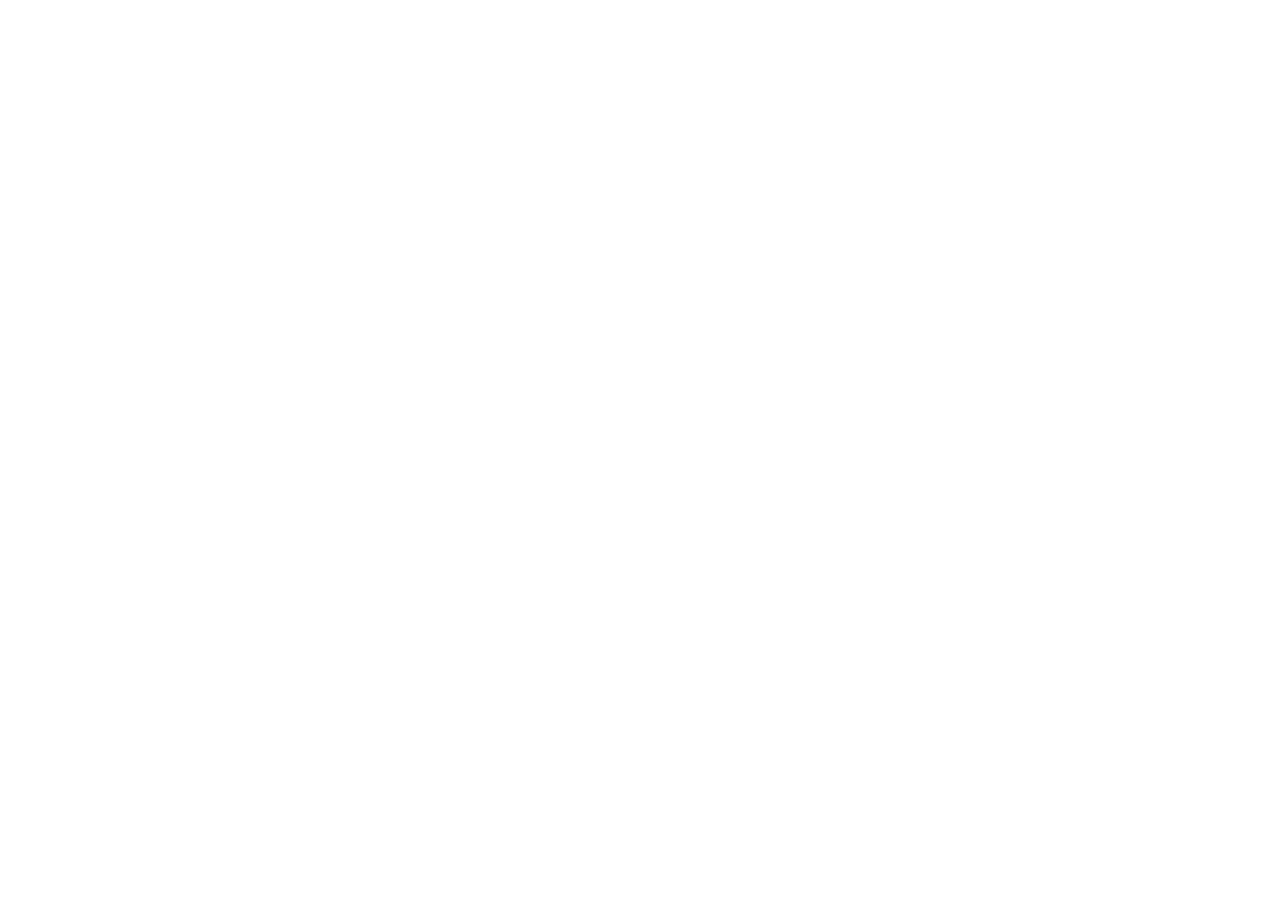
==== login.html @ 38465adb "project" ====
<!DOCTYPE html>
<html lang="en">
<head>
    <meta charset="UTF-8">
    <meta http-equiv="X-UA-Compatible" content="IE=edge">
    <meta name="viewport" content="width=device-width, initial-scale=1.0">
    <title>Document</title>
</head>
<body>
    
</body>
</html>
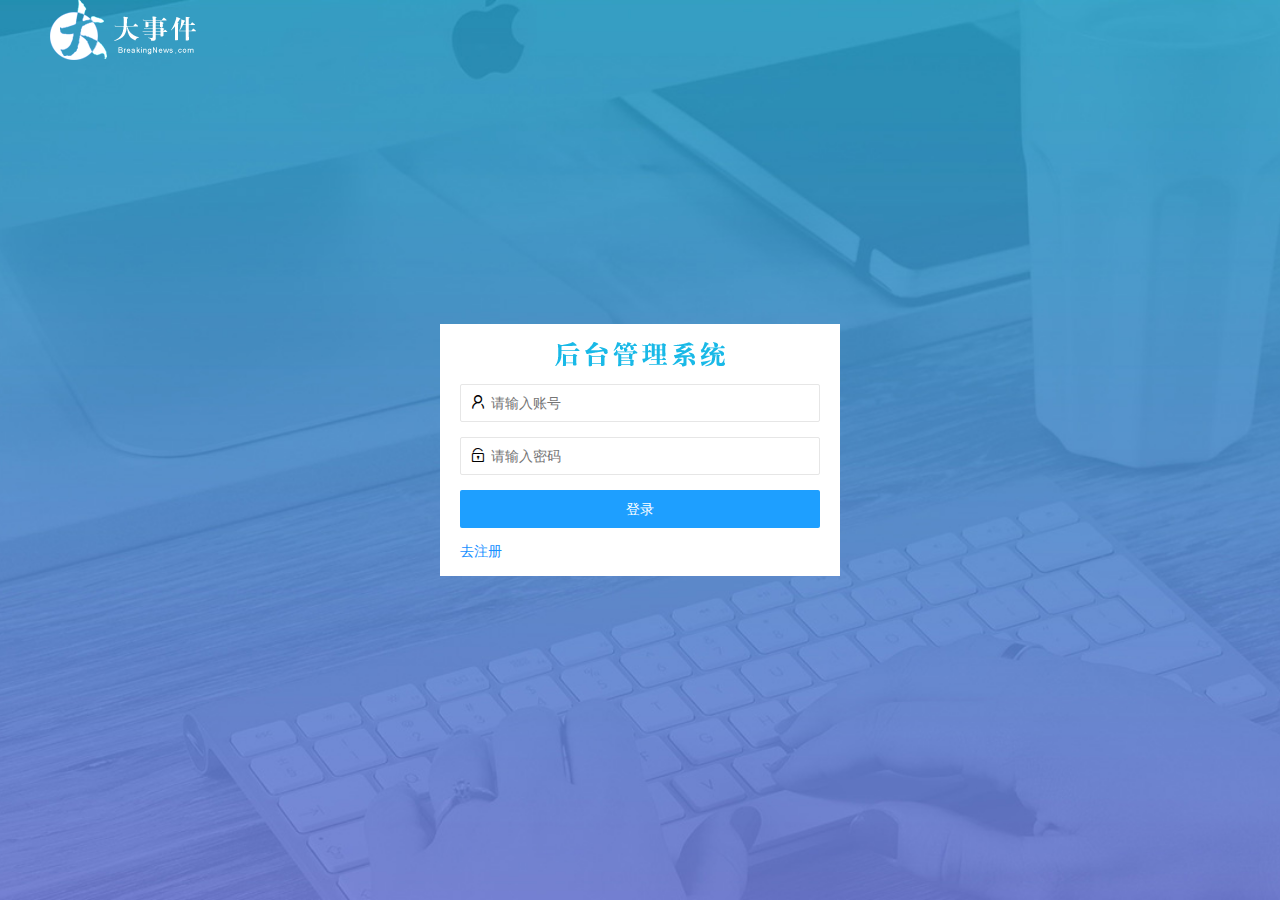
==== commit 5b9bacc3: "完成了登录和注册页面的开发" ====
--- a/login.html
+++ b/login.html
@@ -1,12 +1,78 @@
 <!DOCTYPE html>
 <html lang="en">
+
 <head>
     <meta charset="UTF-8">
     <meta http-equiv="X-UA-Compatible" content="IE=edge">
     <meta name="viewport" content="width=device-width, initial-scale=1.0">
     <title>Document</title>
+    <link rel="stylesheet" href="./assets/lib/layui/css/layui.css">
+    <link rel="stylesheet" href="./assets/css/login.css">
 </head>
+
 <body>
-    
+    <!-- logo部分 -->
+    <div class="logo">
+        <img src="./assets/images/logo.png" alt="" />
+    </div>
+    <!-- 登陆注册部分 -->
+    <div class="loginAndRegBox">
+        <!-- 标题部分 -->
+        <div class="title"></div>
+        <!-- 登录部分 -->
+        <div class="login">
+            <form class="layui-form" id="form_login">  
+                <div class="layui-form-item">
+                    <i class="layui-icon layui-icon-username"></i> 
+                    <input type="text" name="username" required lay-verify="required" placeholder="请输入账号"
+                        autocomplete="off" class="layui-input">
+                </div>
+                <div class="layui-form-item">
+                    <i class="layui-icon layui-icon-password"></i> 
+                    <input type="password" name="password" required lay-verify="required|pwd" placeholder="请输入密码"
+                        autocomplete="off" class="layui-input">
+                </div>
+                <div class="layui-form-item">
+                    <button class="layui-btn layui-btn-fluid layui-btn-normal" lay-submit
+                        lay-filter="formDemo">登录</button>
+                </div>
+            </form>
+            <div class="layui-form-item">
+                <a href="javascript:;" id="link_reg">去注册</a>
+            </div>
+        </div>
+        <!-- 注册部分-->
+        <div class="reg">
+            <form class="layui-form" id="form_reg">
+                <div class="layui-form-item">
+                    <i class="layui-icon layui-icon-username"></i>
+                    <input type="text" name="username" required lay-verify="required" placeholder="请输入账号"
+                        autocomplete="off" class="layui-input">
+                </div>
+                <div class="layui-form-item">
+                    <i class="layui-icon layui-icon-password"></i> 
+                    <input type="password" name="password" required lay-verify="required|pwd" placeholder="请输入密码"
+                        autocomplete="off" class="layui-input">
+                </div>
+                <div class="layui-form-item">
+                    <i class="layui-icon layui-icon-password"></i> 
+                    <input type="password" name="repassword" required lay-verify="required|pwd|repwd" placeholder="请确认密码"
+                        autocomplete="off" class="layui-input">
+                </div>
+                <div class="layui-form-item">
+                    <button class="layui-btn layui-btn-fluid layui-btn-normal" lay-submit
+                        lay-filter="formDemo">注册</button>
+                </div>
+            </form>
+            <div class="layui-form-item">
+                <a href="javascript:;" id="link_login">去登录</a>
+            </div>
+        </div>
+    </div>
+    <script src="./assets/lib/layui/layui.all.js"></script>
+    <script src="./assets/lib/jquery.js"></script>
+    <script src="./assets/js/baseAPI.js"></script>
+    <script src="./assets/js/login.js"></script>
 </body>
+
 </html>--- a/assets/lib/layui/css/layui.css
+++ b/assets/lib/layui/css/layui.css
@@ -0,0 +1,2 @@
+/** layui-v2.5.5 MIT License By https://www.layui.com */
+ .layui-inline,img{display:inline-block;vertical-align:middle}h1,h2,h3,h4,h5,h6{font-weight:400}.layui-edge,.layui-header,.layui-inline,.layui-main{position:relative}.layui-body,.layui-edge,.layui-elip{overflow:hidden}.layui-btn,.layui-edge,.layui-inline,img{vertical-align:middle}.layui-btn,.layui-disabled,.layui-icon,.layui-unselect{-moz-user-select:none;-webkit-user-select:none;-ms-user-select:none}.layui-elip,.layui-form-checkbox span,.layui-form-pane .layui-form-label{text-overflow:ellipsis;white-space:nowrap}.layui-breadcrumb,.layui-tree-btnGroup{visibility:hidden}blockquote,body,button,dd,div,dl,dt,form,h1,h2,h3,h4,h5,h6,input,li,ol,p,pre,td,textarea,th,ul{margin:0;padding:0;-webkit-tap-highlight-color:rgba(0,0,0,0)}a:active,a:hover{outline:0}img{border:none}li{list-style:none}table{border-collapse:collapse;border-spacing:0}h4,h5,h6{font-size:100%}button,input,optgroup,option,select,textarea{font-family:inherit;font-size:inherit;font-style:inherit;font-weight:inherit;outline:0}pre{white-space:pre-wrap;white-space:-moz-pre-wrap;white-space:-pre-wrap;white-space:-o-pre-wrap;word-wrap:break-word}body{line-height:24px;font:14px Helvetica Neue,Helvetica,PingFang SC,Tahoma,Arial,sans-serif}hr{height:1px;margin:10px 0;border:0;clear:both}a{color:#333;text-decoration:none}a:hover{color:#777}a cite{font-style:normal;*cursor:pointer}.layui-border-box,.layui-border-box *{box-sizing:border-box}.layui-box,.layui-box *{box-sizing:content-box}.layui-clear{clear:both;*zoom:1}.layui-clear:after{content:'\20';clear:both;*zoom:1;display:block;height:0}.layui-inline{*display:inline;*zoom:1}.layui-edge{display:inline-block;width:0;height:0;border-width:6px;border-style:dashed;border-color:transparent}.layui-edge-top{top:-4px;border-bottom-color:#999;border-bottom-style:solid}.layui-edge-right{border-left-color:#999;border-left-style:solid}.layui-edge-bottom{top:2px;border-top-color:#999;border-top-style:solid}.layui-edge-left{border-right-color:#999;border-right-style:solid}.layui-disabled,.layui-disabled:hover{color:#d2d2d2!important;cursor:not-allowed!important}.layui-circle{border-radius:100%}.layui-show{display:block!important}.layui-hide{display:none!important}@font-face{font-family:layui-icon;src:url(../font/iconfont.eot?v=250);src:url(../font/iconfont.eot?v=250#iefix) format('embedded-opentype'),url(../font/iconfont.woff2?v=250) format('woff2'),url(../font/iconfont.woff?v=250) format('woff'),url(../font/iconfont.ttf?v=250) format('truetype'),url(../font/iconfont.svg?v=250#layui-icon) format('svg')}.layui-icon{font-family:layui-icon!important;font-size:16px;font-style:normal;-webkit-font-smoothing:antialiased;-moz-osx-font-smoothing:grayscale}.layui-icon-reply-fill:before{content:"\e611"}.layui-icon-set-fill:before{content:"\e614"}.layui-icon-menu-fill:before{content:"\e60f"}.layui-icon-search:before{content:"\e615"}.layui-icon-share:before{content:"\e641"}.layui-icon-set-sm:before{content:"\e620"}.layui-icon-engine:before{content:"\e628"}.layui-icon-close:before{content:"\1006"}.layui-icon-close-fill:before{content:"\1007"}.layui-icon-chart-screen:before{content:"\e629"}.layui-icon-star:before{content:"\e600"}.layui-icon-circle-dot:before{content:"\e617"}.layui-icon-chat:before{content:"\e606"}.layui-icon-release:before{content:"\e609"}.layui-icon-list:before{content:"\e60a"}.layui-icon-chart:before{content:"\e62c"}.layui-icon-ok-circle:before{content:"\1005"}.layui-icon-layim-theme:before{content:"\e61b"}.layui-icon-table:before{content:"\e62d"}.layui-icon-right:before{content:"\e602"}.layui-icon-left:before{content:"\e603"}.layui-icon-cart-simple:before{content:"\e698"}.layui-icon-face-cry:before{content:"\e69c"}.layui-icon-face-smile:before{content:"\e6af"}.layui-icon-survey:before{content:"\e6b2"}.layui-icon-tree:before{content:"\e62e"}.layui-icon-upload-circle:before{content:"\e62f"}.layui-icon-add-circle:before{content:"\e61f"}.layui-icon-download-circle:before{content:"\e601"}.layui-icon-templeate-1:before{content:"\e630"}.layui-icon-util:before{content:"\e631"}.layui-icon-face-surprised:before{content:"\e664"}.layui-icon-edit:before{content:"\e642"}.layui-icon-speaker:before{content:"\e645"}.layui-icon-down:before{content:"\e61a"}.layui-icon-file:before{content:"\e621"}.layui-icon-layouts:before{content:"\e632"}.layui-icon-rate-half:before{content:"\e6c9"}.layui-icon-add-circle-fine:before{content:"\e608"}.layui-icon-prev-circle:before{content:"\e633"}.layui-icon-read:before{content:"\e705"}.layui-icon-404:before{content:"\e61c"}.layui-icon-carousel:before{content:"\e634"}.layui-icon-help:before{content:"\e607"}.layui-icon-code-circle:before{content:"\e635"}.layui-icon-water:before{content:"\e636"}.layui-icon-username:before{content:"\e66f"}.layui-icon-find-fill:before{content:"\e670"}.layui-icon-about:before{content:"\e60b"}.layui-icon-location:before{content:"\e715"}.layui-icon-up:before{content:"\e619"}.layui-icon-pause:before{content:"\e651"}.layui-icon-date:before{content:"\e637"}.layui-icon-layim-uploadfile:before{content:"\e61d"}.layui-icon-delete:before{content:"\e640"}.layui-icon-play:before{content:"\e652"}.layui-icon-top:before{content:"\e604"}.layui-icon-friends:before{content:"\e612"}.layui-icon-refresh-3:before{content:"\e9aa"}.layui-icon-ok:before{content:"\e605"}.layui-icon-layer:before{content:"\e638"}.layui-icon-face-smile-fine:before{content:"\e60c"}.layui-icon-dollar:before{content:"\e659"}.layui-icon-group:before{content:"\e613"}.layui-icon-layim-download:before{content:"\e61e"}.layui-icon-picture-fine:before{content:"\e60d"}.layui-icon-link:before{content:"\e64c"}.layui-icon-diamond:before{content:"\e735"}.layui-icon-log:before{content:"\e60e"}.layui-icon-rate-solid:before{content:"\e67a"}.layui-icon-fonts-del:before{content:"\e64f"}.layui-icon-unlink:before{content:"\e64d"}.layui-icon-fonts-clear:before{content:"\e639"}.layui-icon-triangle-r:before{content:"\e623"}.layui-icon-circle:before{content:"\e63f"}.layui-icon-radio:before{content:"\e643"}.layui-icon-align-center:before{content:"\e647"}.layui-icon-align-right:before{content:"\e648"}.layui-icon-align-left:before{content:"\e649"}.layui-icon-loading-1:before{content:"\e63e"}.layui-icon-return:before{content:"\e65c"}.layui-icon-fonts-strong:before{content:"\e62b"}.layui-icon-upload:before{content:"\e67c"}.layui-icon-dialogue:before{content:"\e63a"}.layui-icon-video:before{content:"\e6ed"}.layui-icon-headset:before{content:"\e6fc"}.layui-icon-cellphone-fine:before{content:"\e63b"}.layui-icon-add-1:before{content:"\e654"}.layui-icon-face-smile-b:before{content:"\e650"}.layui-icon-fonts-html:before{content:"\e64b"}.layui-icon-form:before{content:"\e63c"}.layui-icon-cart:before{content:"\e657"}.layui-icon-camera-fill:before{content:"\e65d"}.layui-icon-tabs:before{content:"\e62a"}.layui-icon-fonts-code:before{content:"\e64e"}.layui-icon-fire:before{content:"\e756"}.layui-icon-set:before{content:"\e716"}.layui-icon-fonts-u:before{content:"\e646"}.layui-icon-triangle-d:before{content:"\e625"}.layui-icon-tips:before{content:"\e702"}.layui-icon-picture:before{content:"\e64a"}.layui-icon-more-vertical:before{content:"\e671"}.layui-icon-flag:before{content:"\e66c"}.layui-icon-loading:before{content:"\e63d"}.layui-icon-fonts-i:before{content:"\e644"}.layui-icon-refresh-1:before{content:"\e666"}.layui-icon-rmb:before{content:"\e65e"}.layui-icon-home:before{content:"\e68e"}.layui-icon-user:before{content:"\e770"}.layui-icon-notice:before{content:"\e667"}.layui-icon-login-weibo:before{content:"\e675"}.layui-icon-voice:before{content:"\e688"}.layui-icon-upload-drag:before{content:"\e681"}.layui-icon-login-qq:before{content:"\e676"}.layui-icon-snowflake:before{content:"\e6b1"}.layui-icon-file-b:before{content:"\e655"}.layui-icon-template:before{content:"\e663"}.layui-icon-auz:before{content:"\e672"}.layui-icon-console:before{content:"\e665"}.layui-icon-app:before{content:"\e653"}.layui-icon-prev:before{content:"\e65a"}.layui-icon-website:before{content:"\e7ae"}.layui-icon-next:before{content:"\e65b"}.layui-icon-component:before{content:"\e857"}.layui-icon-more:before{content:"\e65f"}.layui-icon-login-wechat:before{content:"\e677"}.layui-icon-shrink-right:before{content:"\e668"}.layui-icon-spread-left:before{content:"\e66b"}.layui-icon-camera:before{content:"\e660"}.layui-icon-note:before{content:"\e66e"}.layui-icon-refresh:before{content:"\e669"}.layui-icon-female:before{content:"\e661"}.layui-icon-male:before{content:"\e662"}.layui-icon-password:before{content:"\e673"}.layui-icon-senior:before{content:"\e674"}.layui-icon-theme:before{content:"\e66a"}.layui-icon-tread:before{content:"\e6c5"}.layui-icon-praise:before{content:"\e6c6"}.layui-icon-star-fill:before{content:"\e658"}.layui-icon-rate:before{content:"\e67b"}.layui-icon-template-1:before{content:"\e656"}.layui-icon-vercode:before{content:"\e679"}.layui-icon-cellphone:before{content:"\e678"}.layui-icon-screen-full:before{content:"\e622"}.layui-icon-screen-restore:before{content:"\e758"}.layui-icon-cols:before{content:"\e610"}.layui-icon-export:before{content:"\e67d"}.layui-icon-print:before{content:"\e66d"}.layui-icon-slider:before{content:"\e714"}.layui-icon-addition:before{content:"\e624"}.layui-icon-subtraction:before{content:"\e67e"}.layui-icon-service:before{content:"\e626"}.layui-icon-transfer:before{content:"\e691"}.layui-main{width:1140px;margin:0 auto}.layui-header{z-index:1000;height:60px}.layui-header a:hover{transition:all .5s;-webkit-transition:all .5s}.layui-side{position:fixed;left:0;top:0;bottom:0;z-index:999;width:200px;overflow-x:hidden}.layui-side-scroll{position:relative;width:220px;height:100%;overflow-x:hidden}.layui-body{position:absolute;left:200px;right:0;top:0;bottom:0;z-index:998;width:auto;overflow-y:auto;box-sizing:border-box}.layui-layout-body{overflow:hidden}.layui-layout-admin .layui-header{background-color:#23262E}.layui-layout-admin .layui-side{top:60px;width:200px;overflow-x:hidden}.layui-layout-admin .layui-body{position:fixed;top:60px;bottom:44px}.layui-layout-admin .layui-main{width:auto;margin:0 15px}.layui-layout-admin .layui-footer{position:fixed;left:200px;right:0;bottom:0;height:44px;line-height:44px;padding:0 15px;background-color:#eee}.layui-layout-admin .layui-logo{position:absolute;left:0;top:0;width:200px;height:100%;line-height:60px;text-align:center;color:#009688;font-size:16px}.layui-layout-admin .layui-header .layui-nav{background:0 0}.layui-layout-left{position:absolute!important;left:200px;top:0}.layui-layout-right{position:absolute!important;right:0;top:0}.layui-container{position:relative;margin:0 auto;padding:0 15px;box-sizing:border-box}.layui-fluid{position:relative;margin:0 auto;padding:0 15px}.layui-row:after,.layui-row:before{content:'';display:block;clear:both}.layui-col-lg1,.layui-col-lg10,.layui-col-lg11,.layui-col-lg12,.layui-col-lg2,.layui-col-lg3,.layui-col-lg4,.layui-col-lg5,.layui-col-lg6,.layui-col-lg7,.layui-col-lg8,.layui-col-lg9,.layui-col-md1,.layui-col-md10,.layui-col-md11,.layui-col-md12,.layui-col-md2,.layui-col-md3,.layui-col-md4,.layui-col-md5,.layui-col-md6,.layui-col-md7,.layui-col-md8,.layui-col-md9,.layui-col-sm1,.layui-col-sm10,.layui-col-sm11,.layui-col-sm12,.layui-col-sm2,.layui-col-sm3,.layui-col-sm4,.layui-col-sm5,.layui-col-sm6,.layui-col-sm7,.layui-col-sm8,.layui-col-sm9,.layui-col-xs1,.layui-col-xs10,.layui-col-xs11,.layui-col-xs12,.layui-col-xs2,.layui-col-xs3,.layui-col-xs4,.layui-col-xs5,.layui-col-xs6,.layui-col-xs7,.layui-col-xs8,.layui-col-xs9{position:relative;display:block;box-sizing:border-box}.layui-col-xs1,.layui-col-xs10,.layui-col-xs11,.layui-col-xs12,.layui-col-xs2,.layui-col-xs3,.layui-col-xs4,.layui-col-xs5,.layui-col-xs6,.layui-col-xs7,.layui-col-xs8,.layui-col-xs9{float:left}.layui-col-xs1{width:8.33333333%}.layui-col-xs2{width:16.66666667%}.layui-col-xs3{width:25%}.layui-col-xs4{width:33.33333333%}.layui-col-xs5{width:41.66666667%}.layui-col-xs6{width:50%}.layui-col-xs7{width:58.33333333%}.layui-col-xs8{width:66.66666667%}.layui-col-xs9{width:75%}.layui-col-xs10{width:83.33333333%}.layui-col-xs11{width:91.66666667%}.layui-col-xs12{width:100%}.layui-col-xs-offset1{margin-left:8.33333333%}.layui-col-xs-offset2{margin-left:16.66666667%}.layui-col-xs-offset3{margin-left:25%}.layui-col-xs-offset4{margin-left:33.33333333%}.layui-col-xs-offset5{margin-left:41.66666667%}.layui-col-xs-offset6{margin-left:50%}.layui-col-xs-offset7{margin-left:58.33333333%}.layui-col-xs-offset8{margin-left:66.66666667%}.layui-col-xs-offset9{margin-left:75%}.layui-col-xs-offset10{margin-left:83.33333333%}.layui-col-xs-offset11{margin-left:91.66666667%}.layui-col-xs-offset12{margin-left:100%}@media screen and (max-width:768px){.layui-hide-xs{display:none!important}.layui-show-xs-block{display:block!important}.layui-show-xs-inline{display:inline!important}.layui-show-xs-inline-block{display:inline-block!important}}@media screen and (min-width:768px){.layui-container{width:750px}.layui-hide-sm{display:none!important}.layui-show-sm-block{display:block!important}.layui-show-sm-inline{display:inline!important}.layui-show-sm-inline-block{display:inline-block!important}.layui-col-sm1,.layui-col-sm10,.layui-col-sm11,.layui-col-sm12,.layui-col-sm2,.layui-col-sm3,.layui-col-sm4,.layui-col-sm5,.layui-col-sm6,.layui-col-sm7,.layui-col-sm8,.layui-col-sm9{float:left}.layui-col-sm1{width:8.33333333%}.layui-col-sm2{width:16.66666667%}.layui-col-sm3{width:25%}.layui-col-sm4{width:33.33333333%}.layui-col-sm5{width:41.66666667%}.layui-col-sm6{width:50%}.layui-col-sm7{width:58.33333333%}.layui-col-sm8{width:66.66666667%}.layui-col-sm9{width:75%}.layui-col-sm10{width:83.33333333%}.layui-col-sm11{width:91.66666667%}.layui-col-sm12{width:100%}.layui-col-sm-offset1{margin-left:8.33333333%}.layui-col-sm-offset2{margin-left:16.66666667%}.layui-col-sm-offset3{margin-left:25%}.layui-col-sm-offset4{margin-left:33.33333333%}.layui-col-sm-offset5{margin-left:41.66666667%}.layui-col-sm-offset6{margin-left:50%}.layui-col-sm-offset7{margin-left:58.33333333%}.layui-col-sm-offset8{margin-left:66.66666667%}.layui-col-sm-offset9{margin-left:75%}.layui-col-sm-offset10{margin-left:83.33333333%}.layui-col-sm-offset11{margin-left:91.66666667%}.layui-col-sm-offset12{margin-left:100%}}@media screen and (min-width:992px){.layui-container{width:970px}.layui-hide-md{display:none!important}.layui-show-md-block{display:block!important}.layui-show-md-inline{display:inline!important}.layui-show-md-inline-block{display:inline-block!important}.layui-col-md1,.layui-col-md10,.layui-col-md11,.layui-col-md12,.layui-col-md2,.layui-col-md3,.layui-col-md4,.layui-col-md5,.layui-col-md6,.layui-col-md7,.layui-col-md8,.layui-col-md9{float:left}.layui-col-md1{width:8.33333333%}.layui-col-md2{width:16.66666667%}.layui-col-md3{width:25%}.layui-col-md4{width:33.33333333%}.layui-col-md5{width:41.66666667%}.layui-col-md6{width:50%}.layui-col-md7{width:58.33333333%}.layui-col-md8{width:66.66666667%}.layui-col-md9{width:75%}.layui-col-md10{width:83.33333333%}.layui-col-md11{width:91.66666667%}.layui-col-md12{width:100%}.layui-col-md-offset1{margin-left:8.33333333%}.layui-col-md-offset2{margin-left:16.66666667%}.layui-col-md-offset3{margin-left:25%}.layui-col-md-offset4{margin-left:33.33333333%}.layui-col-md-offset5{margin-left:41.66666667%}.layui-col-md-offset6{margin-left:50%}.layui-col-md-offset7{margin-left:58.33333333%}.layui-col-md-offset8{margin-left:66.66666667%}.layui-col-md-offset9{margin-left:75%}.layui-col-md-offset10{margin-left:83.33333333%}.layui-col-md-offset11{margin-left:91.66666667%}.layui-col-md-offset12{margin-left:100%}}@media screen and (min-width:1200px){.layui-container{width:1170px}.layui-hide-lg{display:none!important}.layui-show-lg-block{display:block!important}.layui-show-lg-inline{display:inline!important}.layui-show-lg-inline-block{display:inline-block!important}.layui-col-lg1,.layui-col-lg10,.layui-col-lg11,.layui-col-lg12,.layui-col-lg2,.layui-col-lg3,.layui-col-lg4,.layui-col-lg5,.layui-col-lg6,.layui-col-lg7,.layui-col-lg8,.layui-col-lg9{float:left}.layui-col-lg1{width:8.33333333%}.layui-col-lg2{width:16.66666667%}.layui-col-lg3{width:25%}.layui-col-lg4{width:33.33333333%}.layui-col-lg5{width:41.66666667%}.layui-col-lg6{width:50%}.layui-col-lg7{width:58.33333333%}.layui-col-lg8{width:66.66666667%}.layui-col-lg9{width:75%}.layui-col-lg10{width:83.33333333%}.layui-col-lg11{width:91.66666667%}.layui-col-lg12{width:100%}.layui-col-lg-offset1{margin-left:8.33333333%}.layui-col-lg-offset2{margin-left:16.66666667%}.layui-col-lg-offset3{margin-left:25%}.layui-col-lg-offset4{margin-left:33.33333333%}.layui-col-lg-offset5{margin-left:41.66666667%}.layui-col-lg-offset6{margin-left:50%}.layui-col-lg-offset7{margin-left:58.33333333%}.layui-col-lg-offset8{margin-left:66.66666667%}.layui-col-lg-offset9{margin-left:75%}.layui-col-lg-offset10{margin-left:83.33333333%}.layui-col-lg-offset11{margin-left:91.66666667%}.layui-col-lg-offset12{margin-left:100%}}.layui-col-space1{margin:-.5px}.layui-col-space1>*{padding:.5px}.layui-col-space3{margin:-1.5px}.layui-col-space3>*{padding:1.5px}.layui-col-space5{margin:-2.5px}.layui-col-space5>*{padding:2.5px}.layui-col-space8{margin:-3.5px}.layui-col-space8>*{padding:3.5px}.layui-col-space10{margin:-5px}.layui-col-space10>*{padding:5px}.layui-col-space12{margin:-6px}.layui-col-space12>*{padding:6px}.layui-col-space15{margin:-7.5px}.layui-col-space15>*{padding:7.5px}.layui-col-space18{margin:-9px}.layui-col-space18>*{padding:9px}.layui-col-space20{margin:-10px}.layui-col-space20>*{padding:10px}.layui-col-space22{margin:-11px}.layui-col-space22>*{padding:11px}.layui-col-space25{margin:-12.5px}.layui-col-space25>*{padding:12.5px}.layui-col-space30{margin:-15px}.layui-col-space30>*{padding:15px}.layui-btn,.layui-input,.layui-select,.layui-textarea,.layui-upload-button{outline:0;-webkit-appearance:none;transition:all .3s;-webkit-transition:all .3s;box-sizing:border-box}.layui-elem-quote{margin-bottom:10px;padding:15px;line-height:22px;border-left:5px solid #009688;border-radius:0 2px 2px 0;background-color:#f2f2f2}.layui-quote-nm{border-style:solid;border-width:1px 1px 1px 5px;background:0 0}.layui-elem-field{margin-bottom:10px;padding:0;border-width:1px;border-style:solid}.layui-elem-field legend{margin-left:20px;padding:0 10px;font-size:20px;font-weight:300}.layui-field-title{margin:10px 0 20px;border-width:1px 0 0}.layui-field-box{padding:10px 15px}.layui-field-title .layui-field-box{padding:10px 0}.layui-progress{position:relative;height:6px;border-radius:20px;background-color:#e2e2e2}.layui-progress-bar{position:absolute;left:0;top:0;width:0;max-width:100%;height:6px;border-radius:20px;text-align:right;background-color:#5FB878;transition:all .3s;-webkit-transition:all .3s}.layui-progress-big,.layui-progress-big .layui-progress-bar{height:18px;line-height:18px}.layui-progress-text{position:relative;top:-20px;line-height:18px;font-size:12px;color:#666}.layui-progress-big .layui-progress-text{position:static;padding:0 10px;color:#fff}.layui-collapse{border-width:1px;border-style:solid;border-radius:2px}.layui-colla-content,.layui-colla-item{border-top-width:1px;border-top-style:solid}.layui-colla-item:first-child{border-top:none}.layui-colla-title{position:relative;height:42px;line-height:42px;padding:0 15px 0 35px;color:#333;background-color:#f2f2f2;cursor:pointer;font-size:14px;overflow:hidden}.layui-colla-content{display:none;padding:10px 15px;line-height:22px;color:#666}.layui-colla-icon{position:absolute;left:15px;top:0;font-size:14px}.layui-card{margin-bottom:15px;border-radius:2px;background-color:#fff;box-shadow:0 1px 2px 0 rgba(0,0,0,.05)}.layui-card:last-child{margin-bottom:0}.layui-card-header{position:relative;height:42px;line-height:42px;padding:0 15px;border-bottom:1px solid #f6f6f6;color:#333;border-radius:2px 2px 0 0;font-size:14px}.layui-bg-black,.layui-bg-blue,.layui-bg-cyan,.layui-bg-green,.layui-bg-orange,.layui-bg-red{color:#fff!important}.layui-card-body{position:relative;padding:10px 15px;line-height:24px}.layui-card-body[pad15]{padding:15px}.layui-card-body[pad20]{padding:20px}.layui-card-body .layui-table{margin:5px 0}.layui-card .layui-tab{margin:0}.layui-panel-window{position:relative;padding:15px;border-radius:0;border-top:5px solid #E6E6E6;background-color:#fff}.layui-auxiliar-moving{position:fixed;left:0;right:0;top:0;bottom:0;width:100%;height:100%;background:0 0;z-index:9999999999}.layui-form-label,.layui-form-mid,.layui-form-select,.layui-input-block,.layui-input-inline,.layui-textarea{position:relative}.layui-bg-red{background-color:#FF5722!important}.layui-bg-orange{background-color:#FFB800!important}.layui-bg-green{background-color:#009688!important}.layui-bg-cyan{background-color:#2F4056!important}.layui-bg-blue{background-color:#1E9FFF!important}.layui-bg-black{background-color:#393D49!important}.layui-bg-gray{background-color:#eee!important;color:#666!important}.layui-badge-rim,.layui-colla-content,.layui-colla-item,.layui-collapse,.layui-elem-field,.layui-form-pane .layui-form-item[pane],.layui-form-pane .layui-form-label,.layui-input,.layui-layedit,.layui-layedit-tool,.layui-quote-nm,.layui-select,.layui-tab-bar,.layui-tab-card,.layui-tab-title,.layui-tab-title .layui-this:after,.layui-textarea{border-color:#e6e6e6}.layui-timeline-item:before,hr{background-color:#e6e6e6}.layui-text{line-height:22px;font-size:14px;color:#666}.layui-text h1,.layui-text h2,.layui-text h3{font-weight:500;color:#333}.layui-text h1{font-size:30px}.layui-text h2{font-size:24px}.layui-text h3{font-size:18px}.layui-text a:not(.layui-btn){color:#01AAED}.layui-text a:not(.layui-btn):hover{text-decoration:underline}.layui-text ul{padding:5px 0 5px 15px}.layui-text ul li{margin-top:5px;list-style-type:disc}.layui-text em,.layui-word-aux{color:#999!important;padding:0 5px!important}.layui-btn{display:inline-block;height:38px;line-height:38px;padding:0 18px;background-color:#009688;color:#fff;white-space:nowrap;text-align:center;font-size:14px;border:none;border-radius:2px;cursor:pointer}.layui-btn:hover{opacity:.8;filter:alpha(opacity=80);color:#fff}.layui-btn:active{opacity:1;filter:alpha(opacity=100)}.layui-btn+.layui-btn{margin-left:10px}.layui-btn-container{font-size:0}.layui-btn-container .layui-btn{margin-right:10px;margin-bottom:10px}.layui-btn-container .layui-btn+.layui-btn{margin-left:0}.layui-table .layui-btn-container .layui-btn{margin-bottom:9px}.layui-btn-radius{border-radius:100px}.layui-btn .layui-icon{margin-right:3px;font-size:18px;vertical-align:bottom;vertical-align:middle\9}.layui-btn-primary{border:1px solid #C9C9C9;background-color:#fff;color:#555}.layui-btn-primary:hover{border-color:#009688;color:#333}.layui-btn-normal{background-color:#1E9FFF}.layui-btn-warm{background-color:#FFB800}.layui-btn-danger{background-color:#FF5722}.layui-btn-checked{background-color:#5FB878}.layui-btn-disabled,.layui-btn-disabled:active,.layui-btn-disabled:hover{border:1px solid #e6e6e6;background-color:#FBFBFB;color:#C9C9C9;cursor:not-allowed;opacity:1}.layui-btn-lg{height:44px;line-height:44px;padding:0 25px;font-size:16px}.layui-btn-sm{height:30px;line-height:30px;padding:0 10px;font-size:12px}.layui-btn-sm i{font-size:16px!important}.layui-btn-xs{height:22px;line-height:22px;padding:0 5px;font-size:12px}.layui-btn-xs i{font-size:14px!important}.layui-btn-group{display:inline-block;vertical-align:middle;font-size:0}.layui-btn-group .layui-btn{margin-left:0!important;margin-right:0!important;border-left:1px solid rgba(255,255,255,.5);border-radius:0}.layui-btn-group .layui-btn-primary{border-left:none}.layui-btn-group .layui-btn-primary:hover{border-color:#C9C9C9;color:#009688}.layui-btn-group .layui-btn:first-child{border-left:none;border-radius:2px 0 0 2px}.layui-btn-group .layui-btn-primary:first-child{border-left:1px solid #c9c9c9}.layui-btn-group .layui-btn:last-child{border-radius:0 2px 2px 0}.layui-btn-group .layui-btn+.layui-btn{margin-left:0}.layui-btn-group+.layui-btn-group{margin-left:10px}.layui-btn-fluid{width:100%}.layui-input,.layui-select,.layui-textarea{height:38px;line-height:1.3;line-height:38px\9;border-width:1px;border-style:solid;background-color:#fff;border-radius:2px}.layui-input::-webkit-input-placeholder,.layui-select::-webkit-input-placeholder,.layui-textarea::-webkit-input-placeholder{line-height:1.3}.layui-input,.layui-textarea{display:block;width:100%;padding-left:10px}.layui-input:hover,.layui-textarea:hover{border-color:#D2D2D2!important}.layui-input:focus,.layui-textarea:focus{border-color:#C9C9C9!important}.layui-textarea{min-height:100px;height:auto;line-height:20px;padding:6px 10px;resize:vertical}.layui-select{padding:0 10px}.layui-form input[type=checkbox],.layui-form input[type=radio],.layui-form select{display:none}.layui-form [lay-ignore]{display:initial}.layui-form-item{margin-bottom:15px;clear:both;*zoom:1}.layui-form-item:after{content:'\20';clear:both;*zoom:1;display:block;height:0}.layui-form-label{float:left;display:block;padding:9px 15px;width:80px;font-weight:400;line-height:20px;text-align:right}.layui-form-label-col{display:block;float:none;padding:9px 0;line-height:20px;text-align:left}.layui-form-item .layui-inline{margin-bottom:5px;margin-right:10px}.layui-input-block{margin-left:110px;min-height:36px}.layui-input-inline{display:inline-block;vertical-align:middle}.layui-form-item .layui-input-inline{float:left;width:190px;margin-right:10px}.layui-form-text .layui-input-inline{width:auto}.layui-form-mid{float:left;display:block;padding:9px 0!important;line-height:20px;margin-right:10px}.layui-form-danger+.layui-form-select .layui-input,.layui-form-danger:focus{border-color:#FF5722!important}.layui-form-select .layui-input{padding-right:30px;cursor:pointer}.layui-form-select .layui-edge{position:absolute;right:10px;top:50%;margin-top:-3px;cursor:pointer;border-width:6px;border-top-color:#c2c2c2;border-top-style:solid;transition:all .3s;-webkit-transition:all .3s}.layui-form-select dl{display:none;position:absolute;left:0;top:42px;padding:5px 0;z-index:899;min-width:100%;border:1px solid #d2d2d2;max-height:300px;overflow-y:auto;background-color:#fff;border-radius:2px;box-shadow:0 2px 4px rgba(0,0,0,.12);box-sizing:border-box}.layui-form-select dl dd,.layui-form-select dl dt{padding:0 10px;line-height:36px;white-space:nowrap;overflow:hidden;text-overflow:ellipsis}.layui-form-select dl dt{font-size:12px;color:#999}.layui-form-select dl dd{cursor:pointer}.layui-form-select dl dd:hover{background-color:#f2f2f2;-webkit-transition:.5s all;transition:.5s all}.layui-form-select .layui-select-group dd{padding-left:20px}.layui-form-select dl dd.layui-select-tips{padding-left:10px!important;color:#999}.layui-form-select dl dd.layui-this{background-color:#5FB878;color:#fff}.layui-form-checkbox,.layui-form-select dl dd.layui-disabled{background-color:#fff}.layui-form-selected dl{display:block}.layui-form-checkbox,.layui-form-checkbox *,.layui-form-switch{display:inline-block;vertical-align:middle}.layui-form-selected .layui-edge{margin-top:-9px;-webkit-transform:rotate(180deg);transform:rotate(180deg);margin-top:-3px\9}:root .layui-form-selected .layui-edge{margin-top:-9px\0/IE9}.layui-form-selectup dl{top:auto;bottom:42px}.layui-select-none{margin:5px 0;text-align:center;color:#999}.layui-select-disabled .layui-disabled{border-color:#eee!important}.layui-select-disabled .layui-edge{border-top-color:#d2d2d2}.layui-form-checkbox{position:relative;height:30px;line-height:30px;margin-right:10px;padding-right:30px;cursor:pointer;font-size:0;-webkit-transition:.1s linear;transition:.1s linear;box-sizing:border-box}.layui-form-checkbox span{padding:0 10px;height:100%;font-size:14px;border-radius:2px 0 0 2px;background-color:#d2d2d2;color:#fff;overflow:hidden}.layui-form-checkbox:hover span{background-color:#c2c2c2}.layui-form-checkbox i{position:absolute;right:0;top:0;width:30px;height:28px;border:1px solid #d2d2d2;border-left:none;border-radius:0 2px 2px 0;color:#fff;font-size:20px;text-align:center}.layui-form-checkbox:hover i{border-color:#c2c2c2;color:#c2c2c2}.layui-form-checked,.layui-form-checked:hover{border-color:#5FB878}.layui-form-checked span,.layui-form-checked:hover span{background-color:#5FB878}.layui-form-checked i,.layui-form-checked:hover i{color:#5FB878}.layui-form-item .layui-form-checkbox{margin-top:4px}.layui-form-checkbox[lay-skin=primary]{height:auto!important;line-height:normal!important;min-width:18px;min-height:18px;border:none!important;margin-right:0;padding-left:28px;padding-right:0;background:0 0}.layui-form-checkbox[lay-skin=primary] span{padding-left:0;padding-right:15px;line-height:18px;background:0 0;color:#666}.layui-form-checkbox[lay-skin=primary] i{right:auto;left:0;width:16px;height:16px;line-height:16px;border:1px solid #d2d2d2;font-size:12px;border-radius:2px;background-color:#fff;-webkit-transition:.1s linear;transition:.1s linear}.layui-form-checkbox[lay-skin=primary]:hover i{border-color:#5FB878;color:#fff}.layui-form-checked[lay-skin=primary] i{border-color:#5FB878!important;background-color:#5FB878;color:#fff}.layui-checkbox-disbaled[lay-skin=primary] span{background:0 0!important;color:#c2c2c2}.layui-checkbox-disbaled[lay-skin=primary]:hover i{border-color:#d2d2d2}.layui-form-item .layui-form-checkbox[lay-skin=primary]{margin-top:10px}.layui-form-switch{position:relative;height:22px;line-height:22px;min-width:35px;padding:0 5px;margin-top:8px;border:1px solid #d2d2d2;border-radius:20px;cursor:pointer;background-color:#fff;-webkit-transition:.1s linear;transition:.1s linear}.layui-form-switch i{position:absolute;left:5px;top:3px;width:16px;height:16px;border-radius:20px;background-color:#d2d2d2;-webkit-transition:.1s linear;transition:.1s linear}.layui-form-switch em{position:relative;top:0;width:25px;margin-left:21px;padding:0!important;text-align:center!important;color:#999!important;font-style:normal!important;font-size:12px}.layui-form-onswitch{border-color:#5FB878;background-color:#5FB878}.layui-checkbox-disbaled,.layui-checkbox-disbaled i{border-color:#e2e2e2!important}.layui-form-onswitch i{left:100%;margin-left:-21px;background-color:#fff}.layui-form-onswitch em{margin-left:5px;margin-right:21px;color:#fff!important}.layui-checkbox-disbaled span{background-color:#e2e2e2!important}.layui-checkbox-disbaled:hover i{color:#fff!important}[lay-radio]{display:none}.layui-form-radio,.layui-form-radio *{display:inline-block;vertical-align:middle}.layui-form-radio{line-height:28px;margin:6px 10px 0 0;padding-right:10px;cursor:pointer;font-size:0}.layui-form-radio *{font-size:14px}.layui-form-radio>i{margin-right:8px;font-size:22px;color:#c2c2c2}.layui-form-radio>i:hover,.layui-form-radioed>i{color:#5FB878}.layui-radio-disbaled>i{color:#e2e2e2!important}.layui-form-pane .layui-form-label{width:110px;padding:8px 15px;height:38px;line-height:20px;border-width:1px;border-style:solid;border-radius:2px 0 0 2px;text-align:center;background-color:#FBFBFB;overflow:hidden;box-sizing:border-box}.layui-form-pane .layui-input-inline{margin-left:-1px}.layui-form-pane .layui-input-block{margin-left:110px;left:-1px}.layui-form-pane .layui-input{border-radius:0 2px 2px 0}.layui-form-pane .layui-form-text .layui-form-label{float:none;width:100%;border-radius:2px;box-sizing:border-box;text-align:left}.layui-form-pane .layui-form-text .layui-input-inline{display:block;margin:0;top:-1px;clear:both}.layui-form-pane .layui-form-text .layui-input-block{margin:0;left:0;top:-1px}.layui-form-pane .layui-form-text .layui-textarea{min-height:100px;border-radius:0 0 2px 2px}.layui-form-pane .layui-form-checkbox{margin:4px 0 4px 10px}.layui-form-pane .layui-form-radio,.layui-form-pane .layui-form-switch{margin-top:6px;margin-left:10px}.layui-form-pane .layui-form-item[pane]{position:relative;border-width:1px;border-style:solid}.layui-form-pane .layui-form-item[pane] .layui-form-label{position:absolute;left:0;top:0;height:100%;border-width:0 1px 0 0}.layui-form-pane .layui-form-item[pane] .layui-input-inline{margin-left:110px}@media screen and (max-width:450px){.layui-form-item .layui-form-label{text-overflow:ellipsis;overflow:hidden;white-space:nowrap}.layui-form-item .layui-inline{display:block;margin-right:0;margin-bottom:20px;clear:both}.layui-form-item .layui-inline:after{content:'\20';clear:both;display:block;height:0}.layui-form-item .layui-input-inline{display:block;float:none;left:-3px;width:auto;margin:0 0 10px 112px}.layui-form-item .layui-input-inline+.layui-form-mid{margin-left:110px;top:-5px;padding:0}.layui-form-item .layui-form-checkbox{margin-right:5px;margin-bottom:5px}}.layui-layedit{border-width:1px;border-style:solid;border-radius:2px}.layui-layedit-tool{padding:3px 5px;border-bottom-width:1px;border-bottom-style:solid;font-size:0}.layedit-tool-fixed{position:fixed;top:0;border-top:1px solid #e2e2e2}.layui-layedit-tool .layedit-tool-mid,.layui-layedit-tool .layui-icon{display:inline-block;vertical-align:middle;text-align:center;font-size:14px}.layui-layedit-tool .layui-icon{position:relative;width:32px;height:30px;line-height:30px;margin:3px 5px;color:#777;cursor:pointer;border-radius:2px}.layui-layedit-tool .layui-icon:hover{color:#393D49}.layui-layedit-tool .layui-icon:active{color:#000}.layui-layedit-tool .layedit-tool-active{background-color:#e2e2e2;color:#000}.layui-layedit-tool .layui-disabled,.layui-layedit-tool .layui-disabled:hover{color:#d2d2d2;cursor:not-allowed}.layui-layedit-tool .layedit-tool-mid{width:1px;height:18px;margin:0 10px;background-color:#d2d2d2}.layedit-tool-html{width:50px!important;font-size:30px!important}.layedit-tool-b,.layedit-tool-code,.layedit-tool-help{font-size:16px!important}.layedit-tool-d,.layedit-tool-face,.layedit-tool-image,.layedit-tool-unlink{font-size:18px!important}.layedit-tool-image input{position:absolute;font-size:0;left:0;top:0;width:100%;height:100%;opacity:.01;filter:Alpha(opacity=1);cursor:pointer}.layui-layedit-iframe iframe{display:block;width:100%}#LAY_layedit_code{overflow:hidden}.layui-laypage{display:inline-block;*display:inline;*zoom:1;vertical-align:middle;margin:10px 0;font-size:0}.layui-laypage>a:first-child,.layui-laypage>a:first-child em{border-radius:2px 0 0 2px}.layui-laypage>a:last-child,.layui-laypage>a:last-child em{border-radius:0 2px 2px 0}.layui-laypage>:first-child{margin-left:0!important}.layui-laypage>:last-child{margin-right:0!important}.layui-laypage a,.layui-laypage button,.layui-laypage input,.layui-laypage select,.layui-laypage span{border:1px solid #e2e2e2}.layui-laypage a,.layui-laypage span{display:inline-block;*display:inline;*zoom:1;vertical-align:middle;padding:0 15px;height:28px;line-height:28px;margin:0 -1px 5px 0;background-color:#fff;color:#333;font-size:12px}.layui-flow-more a *,.layui-laypage input,.layui-table-view select[lay-ignore]{display:inline-block}.layui-laypage a:hover{color:#009688}.layui-laypage em{font-style:normal}.layui-laypage .layui-laypage-spr{color:#999;font-weight:700}.layui-laypage a{text-decoration:none}.layui-laypage .layui-laypage-curr{position:relative}.layui-laypage .layui-laypage-curr em{position:relative;color:#fff}.layui-laypage .layui-laypage-curr .layui-laypage-em{position:absolute;left:-1px;top:-1px;padding:1px;width:100%;height:100%;background-color:#009688}.layui-laypage-em{border-radius:2px}.layui-laypage-next em,.layui-laypage-prev em{font-family:Sim sun;font-size:16px}.layui-laypage .layui-laypage-count,.layui-laypage .layui-laypage-limits,.layui-laypage .layui-laypage-refresh,.layui-laypage .layui-laypage-skip{margin-left:10px;margin-right:10px;padding:0;border:none}.layui-laypage .layui-laypage-limits,.layui-laypage .layui-laypage-refresh{vertical-align:top}.layui-laypage .layui-laypage-refresh i{font-size:18px;cursor:pointer}.layui-laypage select{height:22px;padding:3px;border-radius:2px;cursor:pointer}.layui-laypage .layui-laypage-skip{height:30px;line-height:30px;color:#999}.layui-laypage button,.layui-laypage input{height:30px;line-height:30px;border-radius:2px;vertical-align:top;background-color:#fff;box-sizing:border-box}.layui-laypage input{width:40px;margin:0 10px;padding:0 3px;text-align:center}.layui-laypage input:focus,.layui-laypage select:focus{border-color:#009688!important}.layui-laypage button{margin-left:10px;padding:0 10px;cursor:pointer}.layui-table,.layui-table-view{margin:10px 0}.layui-flow-more{margin:10px 0;text-align:center;color:#999;font-size:14px}.layui-flow-more a{height:32px;line-height:32px}.layui-flow-more a *{vertical-align:top}.layui-flow-more a cite{padding:0 20px;border-radius:3px;background-color:#eee;color:#333;font-style:normal}.layui-flow-more a cite:hover{opacity:.8}.layui-flow-more a i{font-size:30px;color:#737383}.layui-table{width:100%;background-color:#fff;color:#666}.layui-table tr{transition:all .3s;-webkit-transition:all .3s}.layui-table th{text-align:left;font-weight:400}.layui-table tbody tr:hover,.layui-table thead tr,.layui-table-click,.layui-table-header,.layui-table-hover,.layui-table-mend,.layui-table-patch,.layui-table-tool,.layui-table-total,.layui-table-total tr,.layui-table[lay-even] tr:nth-child(even){background-color:#f2f2f2}.layui-table td,.layui-table th,.layui-table-col-set,.layui-table-fixed-r,.layui-table-grid-down,.layui-table-header,.layui-table-page,.layui-table-tips-main,.layui-table-tool,.layui-table-total,.layui-table-view,.layui-table[lay-skin=line],.layui-table[lay-skin=row]{border-width:1px;border-style:solid;border-color:#e6e6e6}.layui-table td,.layui-table th{position:relative;padding:9px 15px;min-height:20px;line-height:20px;font-size:14px}.layui-table[lay-skin=line] td,.layui-table[lay-skin=line] th{border-width:0 0 1px}.layui-table[lay-skin=row] td,.layui-table[lay-skin=row] th{border-width:0 1px 0 0}.layui-table[lay-skin=nob] td,.layui-table[lay-skin=nob] th{border:none}.layui-table img{max-width:100px}.layui-table[lay-size=lg] td,.layui-table[lay-size=lg] th{padding:15px 30px}.layui-table-view .layui-table[lay-size=lg] .layui-table-cell{height:40px;line-height:40px}.layui-table[lay-size=sm] td,.layui-table[lay-size=sm] th{font-size:12px;padding:5px 10px}.layui-table-view .layui-table[lay-size=sm] .layui-table-cell{height:20px;line-height:20px}.layui-table[lay-data]{display:none}.layui-table-box{position:relative;overflow:hidden}.layui-table-view .layui-table{position:relative;width:auto;margin:0}.layui-table-view .layui-table[lay-skin=line]{border-width:0 1px 0 0}.layui-table-view .layui-table[lay-skin=row]{border-width:0 0 1px}.layui-table-view .layui-table td,.layui-table-view .layui-table th{padding:5px 0;border-top:none;border-left:none}.layui-table-view .layui-table th.layui-unselect .layui-table-cell span{cursor:pointer}.layui-table-view .layui-table td{cursor:default}.layui-table-view .layui-table td[data-edit=text]{cursor:text}.layui-table-view .layui-form-checkbox[lay-skin=primary] i{width:18px;height:18px}.layui-table-view .layui-form-radio{line-height:0;padding:0}.layui-table-view .layui-form-radio>i{margin:0;font-size:20px}.layui-table-init{position:absolute;left:0;top:0;width:100%;height:100%;text-align:center;z-index:110}.layui-table-init .layui-icon{position:absolute;left:50%;top:50%;margin:-15px 0 0 -15px;font-size:30px;color:#c2c2c2}.layui-table-header{border-width:0 0 1px;overflow:hidden}.layui-table-header .layui-table{margin-bottom:-1px}.layui-table-tool .layui-inline[lay-event]{position:relative;width:26px;height:26px;padding:5px;line-height:16px;margin-right:10px;text-align:center;color:#333;border:1px solid #ccc;cursor:pointer;-webkit-transition:.5s all;transition:.5s all}.layui-table-tool .layui-inline[lay-event]:hover{border:1px solid #999}.layui-table-tool-temp{padding-right:120px}.layui-table-tool-self{position:absolute;right:17px;top:10px}.layui-table-tool .layui-table-tool-self .layui-inline[lay-event]{margin:0 0 0 10px}.layui-table-tool-panel{position:absolute;top:29px;left:-1px;padding:5px 0;min-width:150px;min-height:40px;border:1px solid #d2d2d2;text-align:left;overflow-y:auto;background-color:#fff;box-shadow:0 2px 4px rgba(0,0,0,.12)}.layui-table-cell,.layui-table-tool-panel li{overflow:hidden;text-overflow:ellipsis;white-space:nowrap}.layui-table-tool-panel li{padding:0 10px;line-height:30px;-webkit-transition:.5s all;transition:.5s all}.layui-table-tool-panel li .layui-form-checkbox[lay-skin=primary]{width:100%;padding-left:28px}.layui-table-tool-panel li:hover{background-color:#f2f2f2}.layui-table-tool-panel li .layui-form-checkbox[lay-skin=primary] i{position:absolute;left:0;top:0}.layui-table-tool-panel li .layui-form-checkbox[lay-skin=primary] span{padding:0}.layui-table-tool .layui-table-tool-self .layui-table-tool-panel{left:auto;right:-1px}.layui-table-col-set{position:absolute;right:0;top:0;width:20px;height:100%;border-width:0 0 0 1px;background-color:#fff}.layui-table-sort{width:10px;height:20px;margin-left:5px;cursor:pointer!important}.layui-table-sort .layui-edge{position:absolute;left:5px;border-width:5px}.layui-table-sort .layui-table-sort-asc{top:3px;border-top:none;border-bottom-style:solid;border-bottom-color:#b2b2b2}.layui-table-sort .layui-table-sort-asc:hover{border-bottom-color:#666}.layui-table-sort .layui-table-sort-desc{bottom:5px;border-bottom:none;border-top-style:solid;border-top-color:#b2b2b2}.layui-table-sort .layui-table-sort-desc:hover{border-top-color:#666}.layui-table-sort[lay-sort=asc] .layui-table-sort-asc{border-bottom-color:#000}.layui-table-sort[lay-sort=desc] .layui-table-sort-desc{border-top-color:#000}.layui-table-cell{height:28px;line-height:28px;padding:0 15px;position:relative;box-sizing:border-box}.layui-table-cell .layui-form-checkbox[lay-skin=primary]{top:-1px;padding:0}.layui-table-cell .layui-table-link{color:#01AAED}.laytable-cell-checkbox,.laytable-cell-numbers,.laytable-cell-radio,.laytable-cell-space{padding:0;text-align:center}.layui-table-body{position:relative;overflow:auto;margin-right:-1px;margin-bottom:-1px}.layui-table-body .layui-none{line-height:26px;padding:15px;text-align:center;color:#999}.layui-table-fixed{position:absolute;left:0;top:0;z-index:101}.layui-table-fixed .layui-table-body{overflow:hidden}.layui-table-fixed-l{box-shadow:0 -1px 8px rgba(0,0,0,.08)}.layui-table-fixed-r{left:auto;right:-1px;border-width:0 0 0 1px;box-shadow:-1px 0 8px rgba(0,0,0,.08)}.layui-table-fixed-r .layui-table-header{position:relative;overflow:visible}.layui-table-mend{position:absolute;right:-49px;top:0;height:100%;width:50px}.layui-table-tool{position:relative;z-index:890;width:100%;min-height:50px;line-height:30px;padding:10px 15px;border-width:0 0 1px}.layui-table-tool .layui-btn-container{margin-bottom:-10px}.layui-table-page,.layui-table-total{border-width:1px 0 0;margin-bottom:-1px;overflow:hidden}.layui-table-page{position:relative;width:100%;padding:7px 7px 0;height:41px;font-size:12px;white-space:nowrap}.layui-table-page>div{height:26px}.layui-table-page .layui-laypage{margin:0}.layui-table-page .layui-laypage a,.layui-table-page .layui-laypage span{height:26px;line-height:26px;margin-bottom:10px;border:none;background:0 0}.layui-table-page .layui-laypage a,.layui-table-page .layui-laypage span.layui-laypage-curr{padding:0 12px}.layui-table-page .layui-laypage span{margin-left:0;padding:0}.layui-table-page .layui-laypage .layui-laypage-prev{margin-left:-7px!important}.layui-table-page .layui-laypage .layui-laypage-curr .layui-laypage-em{left:0;top:0;padding:0}.layui-table-page .layui-laypage button,.layui-table-page .layui-laypage input{height:26px;line-height:26px}.layui-table-page .layui-laypage input{width:40px}.layui-table-page .layui-laypage button{padding:0 10px}.layui-table-page select{height:18px}.layui-table-patch .layui-table-cell{padding:0;width:30px}.layui-table-edit{position:absolute;left:0;top:0;width:100%;height:100%;padding:0 14px 1px;border-radius:0;box-shadow:1px 1px 20px rgba(0,0,0,.15)}.layui-table-edit:focus{border-color:#5FB878!important}select.layui-table-edit{padding:0 0 0 10px;border-color:#C9C9C9}.layui-table-view .layui-form-checkbox,.layui-table-view .layui-form-radio,.layui-table-view .layui-form-switch{top:0;margin:0;box-sizing:content-box}.layui-table-view .layui-form-checkbox{top:-1px;height:26px;line-height:26px}.layui-table-view .layui-form-checkbox i{height:26px}.layui-table-grid .layui-table-cell{overflow:visible}.layui-table-grid-down{position:absolute;top:0;right:0;width:26px;height:100%;padding:5px 0;border-width:0 0 0 1px;text-align:center;background-color:#fff;color:#999;cursor:pointer}.layui-table-grid-down .layui-icon{position:absolute;top:50%;left:50%;margin:-8px 0 0 -8px}.layui-table-grid-down:hover{background-color:#fbfbfb}body .layui-table-tips .layui-layer-content{background:0 0;padding:0;box-shadow:0 1px 6px rgba(0,0,0,.12)}.layui-table-tips-main{margin:-44px 0 0 -1px;max-height:150px;padding:8px 15px;font-size:14px;overflow-y:scroll;background-color:#fff;color:#666}.layui-table-tips-c{position:absolute;right:-3px;top:-13px;width:20px;height:20px;padding:3px;cursor:pointer;background-color:#666;border-radius:50%;color:#fff}.layui-table-tips-c:hover{background-color:#777}.layui-table-tips-c:before{position:relative;right:-2px}.layui-upload-file{display:none!important;opacity:.01;filter:Alpha(opacity=1)}.layui-upload-drag,.layui-upload-form,.layui-upload-wrap{display:inline-block}.layui-upload-list{margin:10px 0}.layui-upload-choose{padding:0 10px;color:#999}.layui-upload-drag{position:relative;padding:30px;border:1px dashed #e2e2e2;background-color:#fff;text-align:center;cursor:pointer;color:#999}.layui-upload-drag .layui-icon{font-size:50px;color:#009688}.layui-upload-drag[lay-over]{border-color:#009688}.layui-upload-iframe{position:absolute;width:0;height:0;border:0;visibility:hidden}.layui-upload-wrap{position:relative;vertical-align:middle}.layui-upload-wrap .layui-upload-file{display:block!important;position:absolute;left:0;top:0;z-index:10;font-size:100px;width:100%;height:100%;opacity:.01;filter:Alpha(opacity=1);cursor:pointer}.layui-transfer-active,.layui-transfer-box{display:inline-block;vertical-align:middle}.layui-transfer-box,.layui-transfer-header,.layui-transfer-search{border-width:0;border-style:solid;border-color:#e6e6e6}.layui-transfer-box{position:relative;border-width:1px;width:200px;height:360px;border-radius:2px;background-color:#fff}.layui-transfer-box .layui-form-checkbox{width:100%;margin:0!important}.layui-transfer-header{height:38px;line-height:38px;padding:0 10px;border-bottom-width:1px}.layui-transfer-search{position:relative;padding:10px;border-bottom-width:1px}.layui-transfer-search .layui-input{height:32px;padding-left:30px;font-size:12px}.layui-transfer-search .layui-icon-search{position:absolute;left:20px;top:50%;margin-top:-8px;color:#666}.layui-transfer-active{margin:0 15px}.layui-transfer-active .layui-btn{display:block;margin:0;padding:0 15px;background-color:#5FB878;border-color:#5FB878;color:#fff}.layui-transfer-active .layui-btn-disabled{background-color:#FBFBFB;border-color:#e6e6e6;color:#C9C9C9}.layui-transfer-active .layui-btn:first-child{margin-bottom:15px}.layui-transfer-active .layui-btn .layui-icon{margin:0;font-size:14px!important}.layui-transfer-data{padding:5px 0;overflow:auto}.layui-transfer-data li{height:32px;line-height:32px;padding:0 10px}.layui-transfer-data li:hover{background-color:#f2f2f2;transition:.5s all}.layui-transfer-data .layui-none{padding:15px 10px;text-align:center;color:#999}.layui-nav{position:relative;padding:0 20px;background-color:#393D49;color:#fff;border-radius:2px;font-size:0;box-sizing:border-box}.layui-nav *{font-size:14px}.layui-nav .layui-nav-item{position:relative;display:inline-block;*display:inline;*zoom:1;vertical-align:middle;line-height:60px}.layui-nav .layui-nav-item a{display:block;padding:0 20px;color:#fff;color:rgba(255,255,255,.7);transition:all .3s;-webkit-transition:all .3s}.layui-nav .layui-this:after,.layui-nav-bar,.layui-nav-tree .layui-nav-itemed:after{position:absolute;left:0;top:0;width:0;height:5px;background-color:#5FB878;transition:all .2s;-webkit-transition:all .2s}.layui-nav-bar{z-index:1000}.layui-nav .layui-nav-item a:hover,.layui-nav .layui-this a{color:#fff}.layui-nav .layui-this:after{content:'';top:auto;bottom:0;width:100%}.layui-nav-img{width:30px;height:30px;margin-right:10px;border-radius:50%}.layui-nav .layui-nav-more{content:'';width:0;height:0;border-style:solid dashed dashed;border-color:#fff transparent transparent;overflow:hidden;cursor:pointer;transition:all .2s;-webkit-transition:all .2s;position:absolute;top:50%;right:3px;margin-top:-3px;border-width:6px;border-top-color:rgba(255,255,255,.7)}.layui-nav .layui-nav-mored,.layui-nav-itemed>a .layui-nav-more{margin-top:-9px;border-style:dashed dashed solid;border-color:transparent transparent #fff}.layui-nav-child{display:none;position:absolute;left:0;top:65px;min-width:100%;line-height:36px;padding:5px 0;box-shadow:0 2px 4px rgba(0,0,0,.12);border:1px solid #d2d2d2;background-color:#fff;z-index:100;border-radius:2px;white-space:nowrap}.layui-nav .layui-nav-child a{color:#333}.layui-nav .layui-nav-child a:hover{background-color:#f2f2f2;color:#000}.layui-nav-child dd{position:relative}.layui-nav .layui-nav-child dd.layui-this a,.layui-nav-child dd.layui-this{background-color:#5FB878;color:#fff}.layui-nav-child dd.layui-this:after{display:none}.layui-nav-tree{width:200px;padding:0}.layui-nav-tree .layui-nav-item{display:block;width:100%;line-height:45px}.layui-nav-tree .layui-nav-item a{position:relative;height:45px;line-height:45px;text-overflow:ellipsis;overflow:hidden;white-space:nowrap}.layui-nav-tree .layui-nav-item a:hover{background-color:#4E5465}.layui-nav-tree .layui-nav-bar{width:5px;height:0;background-color:#009688}.layui-nav-tree .layui-nav-child dd.layui-this,.layui-nav-tree .layui-nav-child dd.layui-this a,.layui-nav-tree .layui-this,.layui-nav-tree .layui-this>a,.layui-nav-tree .layui-this>a:hover{background-color:#009688;color:#fff}.layui-nav-tree .layui-this:after{display:none}.layui-nav-itemed>a,.layui-nav-tree .layui-nav-title a,.layui-nav-tree .layui-nav-title a:hover{color:#fff!important}.layui-nav-tree .layui-nav-child{position:relative;z-index:0;top:0;border:none;box-shadow:none}.layui-nav-tree .layui-nav-child a{height:40px;line-height:40px;color:#fff;color:rgba(255,255,255,.7)}.layui-nav-tree .layui-nav-child,.layui-nav-tree .layui-nav-child a:hover{background:0 0;color:#fff}.layui-nav-tree .layui-nav-more{right:10px}.layui-nav-itemed>.layui-nav-child{display:block;padding:0;background-color:rgba(0,0,0,.3)!important}.layui-nav-itemed>.layui-nav-child>.layui-this>.layui-nav-child{display:block}.layui-nav-side{position:fixed;top:0;bottom:0;left:0;overflow-x:hidden;z-index:999}.layui-bg-blue .layui-nav-bar,.layui-bg-blue .layui-nav-itemed:after,.layui-bg-blue .layui-this:after{background-color:#93D1FF}.layui-bg-blue .layui-nav-child dd.layui-this{background-color:#1E9FFF}.layui-bg-blue .layui-nav-itemed>a,.layui-nav-tree.layui-bg-blue .layui-nav-title a,.layui-nav-tree.layui-bg-blue .layui-nav-title a:hover{background-color:#007DDB!important}.layui-breadcrumb{font-size:0}.layui-breadcrumb>*{font-size:14px}.layui-breadcrumb a{color:#999!important}.layui-breadcrumb a:hover{color:#5FB878!important}.layui-breadcrumb a cite{color:#666;font-style:normal}.layui-breadcrumb span[lay-separator]{margin:0 10px;color:#999}.layui-tab{margin:10px 0;text-align:left!important}.layui-tab[overflow]>.layui-tab-title{overflow:hidden}.layui-tab-title{position:relative;left:0;height:40px;white-space:nowrap;font-size:0;border-bottom-width:1px;border-bottom-style:solid;transition:all .2s;-webkit-transition:all .2s}.layui-tab-title li{display:inline-block;*display:inline;*zoom:1;vertical-align:middle;font-size:14px;transition:all .2s;-webkit-transition:all .2s;position:relative;line-height:40px;min-width:65px;padding:0 15px;text-align:center;cursor:pointer}.layui-tab-title li a{display:block}.layui-tab-title .layui-this{color:#000}.layui-tab-title .layui-this:after{position:absolute;left:0;top:0;content:'';width:100%;height:41px;border-width:1px;border-style:solid;border-bottom-color:#fff;border-radius:2px 2px 0 0;box-sizing:border-box;pointer-events:none}.layui-tab-bar{position:absolute;right:0;top:0;z-index:10;width:30px;height:39px;line-height:39px;border-width:1px;border-style:solid;border-radius:2px;text-align:center;background-color:#fff;cursor:pointer}.layui-tab-bar .layui-icon{position:relative;display:inline-block;top:3px;transition:all .3s;-webkit-transition:all .3s}.layui-tab-item{display:none}.layui-tab-more{padding-right:30px;height:auto!important;white-space:normal!important}.layui-tab-more li.layui-this:after{border-bottom-color:#e2e2e2;border-radius:2px}.layui-tab-more .layui-tab-bar .layui-icon{top:-2px;top:3px\9;-webkit-transform:rotate(180deg);transform:rotate(180deg)}:root .layui-tab-more .layui-tab-bar .layui-icon{top:-2px\0/IE9}.layui-tab-content{padding:10px}.layui-tab-title li .layui-tab-close{position:relative;display:inline-block;width:18px;height:18px;line-height:20px;margin-left:8px;top:1px;text-align:center;font-size:14px;color:#c2c2c2;transition:all .2s;-webkit-transition:all .2s}.layui-tab-title li .layui-tab-close:hover{border-radius:2px;background-color:#FF5722;color:#fff}.layui-tab-brief>.layui-tab-title .layui-this{color:#009688}.layui-tab-brief>.layui-tab-more li.layui-this:after,.layui-tab-brief>.layui-tab-title .layui-this:after{border:none;border-radius:0;border-bottom:2px solid #5FB878}.layui-tab-brief[overflow]>.layui-tab-title .layui-this:after{top:-1px}.layui-tab-card{border-width:1px;border-style:solid;border-radius:2px;box-shadow:0 2px 5px 0 rgba(0,0,0,.1)}.layui-tab-card>.layui-tab-title{background-color:#f2f2f2}.layui-tab-card>.layui-tab-title li{margin-right:-1px;margin-left:-1px}.layui-tab-card>.layui-tab-title .layui-this{background-color:#fff}.layui-tab-card>.layui-tab-title .layui-this:after{border-top:none;border-width:1px;border-bottom-color:#fff}.layui-tab-card>.layui-tab-title .layui-tab-bar{height:40px;line-height:40px;border-radius:0;border-top:none;border-right:none}.layui-tab-card>.layui-tab-more .layui-this{background:0 0;color:#5FB878}.layui-tab-card>.layui-tab-more .layui-this:after{border:none}.layui-timeline{padding-left:5px}.layui-timeline-item{position:relative;padding-bottom:20px}.layui-timeline-axis{position:absolute;left:-5px;top:0;z-index:10;width:20px;height:20px;line-height:20px;background-color:#fff;color:#5FB878;border-radius:50%;text-align:center;cursor:pointer}.layui-timeline-axis:hover{color:#FF5722}.layui-timeline-item:before{content:'';position:absolute;left:5px;top:0;z-index:0;width:1px;height:100%}.layui-timeline-item:last-child:before{display:none}.layui-timeline-item:first-child:before{display:block}.layui-timeline-content{padding-left:25px}.layui-timeline-title{position:relative;margin-bottom:10px}.layui-badge,.layui-badge-dot,.layui-badge-rim{position:relative;display:inline-block;padding:0 6px;font-size:12px;text-align:center;background-color:#FF5722;color:#fff;border-radius:2px}.layui-badge{height:18px;line-height:18px}.layui-badge-dot{width:8px;height:8px;padding:0;border-radius:50%}.layui-badge-rim{height:18px;line-height:18px;border-width:1px;border-style:solid;background-color:#fff;color:#666}.layui-btn .layui-badge,.layui-btn .layui-badge-dot{margin-left:5px}.layui-nav .layui-badge,.layui-nav .layui-badge-dot{position:absolute;top:50%;margin:-8px 6px 0}.layui-tab-title .layui-badge,.layui-tab-title .layui-badge-dot{left:5px;top:-2px}.layui-carousel{position:relative;left:0;top:0;background-color:#f8f8f8}.layui-carousel>[carousel-item]{position:relative;width:100%;height:100%;overflow:hidden}.layui-carousel>[carousel-item]:before{position:absolute;content:'\e63d';left:50%;top:50%;width:100px;line-height:20px;margin:-10px 0 0 -50px;text-align:center;color:#c2c2c2;font-family:layui-icon!important;font-size:30px;font-style:normal;-webkit-font-smoothing:antialiased;-moz-osx-font-smoothing:grayscale}.layui-carousel>[carousel-item]>*{display:none;position:absolute;left:0;top:0;width:100%;height:100%;background-color:#f8f8f8;transition-duration:.3s;-webkit-transition-duration:.3s}.layui-carousel-updown>*{-webkit-transition:.3s ease-in-out up;transition:.3s ease-in-out up}.layui-carousel-arrow{display:none\9;opacity:0;position:absolute;left:10px;top:50%;margin-top:-18px;width:36px;height:36px;line-height:36px;text-align:center;font-size:20px;border:0;border-radius:50%;background-color:rgba(0,0,0,.2);color:#fff;-webkit-transition-duration:.3s;transition-duration:.3s;cursor:pointer}.layui-carousel-arrow[lay-type=add]{left:auto!important;right:10px}.layui-carousel:hover .layui-carousel-arrow[lay-type=add],.layui-carousel[lay-arrow=always] .layui-carousel-arrow[lay-type=add]{right:20px}.layui-carousel[lay-arrow=always] .layui-carousel-arrow{opacity:1;left:20px}.layui-carousel[lay-arrow=none] .layui-carousel-arrow{display:none}.layui-carousel-arrow:hover,.layui-carousel-ind ul:hover{background-color:rgba(0,0,0,.35)}.layui-carousel:hover .layui-carousel-arrow{display:block\9;opacity:1;left:20px}.layui-carousel-ind{position:relative;top:-35px;width:100%;line-height:0!important;text-align:center;font-size:0}.layui-carousel[lay-indicator=outside]{margin-bottom:30px}.layui-carousel[lay-indicator=outside] .layui-carousel-ind{top:10px}.layui-carousel[lay-indicator=outside] .layui-carousel-ind ul{background-color:rgba(0,0,0,.5)}.layui-carousel[lay-indicator=none] .layui-carousel-ind{display:none}.layui-carousel-ind ul{display:inline-block;padding:5px;background-color:rgba(0,0,0,.2);border-radius:10px;-webkit-transition-duration:.3s;transition-duration:.3s}.layui-carousel-ind li{display:inline-block;width:10px;height:10px;margin:0 3px;font-size:14px;background-color:#e2e2e2;background-color:rgba(255,255,255,.5);border-radius:50%;cursor:pointer;-webkit-transition-duration:.3s;transition-duration:.3s}.layui-carousel-ind li:hover{background-color:rgba(255,255,255,.7)}.layui-carousel-ind li.layui-this{background-color:#fff}.layui-carousel>[carousel-item]>.layui-carousel-next,.layui-carousel>[carousel-item]>.layui-carousel-prev,.layui-carousel>[carousel-item]>.layui-this{display:block}.layui-carousel>[carousel-item]>.layui-this{left:0}.layui-carousel>[carousel-item]>.layui-carousel-prev{left:-100%}.layui-carousel>[carousel-item]>.layui-carousel-next{left:100%}.layui-carousel>[carousel-item]>.layui-carousel-next.layui-carousel-left,.layui-carousel>[carousel-item]>.layui-carousel-prev.layui-carousel-right{left:0}.layui-carousel>[carousel-item]>.layui-this.layui-carousel-left{left:-100%}.layui-carousel>[carousel-item]>.layui-this.layui-carousel-right{left:100%}.layui-carousel[lay-anim=updown] .layui-carousel-arrow{left:50%!important;top:20px;margin:0 0 0 -18px}.layui-carousel[lay-anim=updown]>[carousel-item]>*,.layui-carousel[lay-anim=fade]>[carousel-item]>*{left:0!important}.layui-carousel[lay-anim=updown] .layui-carousel-arrow[lay-type=add]{top:auto!important;bottom:20px}.layui-carousel[lay-anim=updown] .layui-carousel-ind{position:absolute;top:50%;right:20px;width:auto;height:auto}.layui-carousel[lay-anim=updown] .layui-carousel-ind ul{padding:3px 5px}.layui-carousel[lay-anim=updown] .layui-carousel-ind li{display:block;margin:6px 0}.layui-carousel[lay-anim=updown]>[carousel-item]>.layui-this{top:0}.layui-carousel[lay-anim=updown]>[carousel-item]>.layui-carousel-prev{top:-100%}.layui-carousel[lay-anim=updown]>[carousel-item]>.layui-carousel-next{top:100%}.layui-carousel[lay-anim=updown]>[carousel-item]>.layui-carousel-next.layui-carousel-left,.layui-carousel[lay-anim=updown]>[carousel-item]>.layui-carousel-prev.layui-carousel-right{top:0}.layui-carousel[lay-anim=updown]>[carousel-item]>.layui-this.layui-carousel-left{top:-100%}.layui-carousel[lay-anim=updown]>[carousel-item]>.layui-this.layui-carousel-right{top:100%}.layui-carousel[lay-anim=fade]>[carousel-item]>.layui-carousel-next,.layui-carousel[lay-anim=fade]>[carousel-item]>.layui-carousel-prev{opacity:0}.layui-carousel[lay-anim=fade]>[carousel-item]>.layui-carousel-next.layui-carousel-left,.layui-carousel[lay-anim=fade]>[carousel-item]>.layui-carousel-prev.layui-carousel-right{opacity:1}.layui-carousel[lay-anim=fade]>[carousel-item]>.layui-this.layui-carousel-left,.layui-carousel[lay-anim=fade]>[carousel-item]>.layui-this.layui-carousel-right{opacity:0}.layui-fixbar{position:fixed;right:15px;bottom:15px;z-index:999999}.layui-fixbar li{width:50px;height:50px;line-height:50px;margin-bottom:1px;text-align:center;cursor:pointer;font-size:30px;background-color:#9F9F9F;color:#fff;border-radius:2px;opacity:.95}.layui-fixbar li:hover{opacity:.85}.layui-fixbar li:active{opacity:1}.layui-fixbar .layui-fixbar-top{display:none;font-size:40px}body .layui-util-face{border:none;background:0 0}body .layui-util-face .layui-layer-content{padding:0;background-color:#fff;color:#666;box-shadow:none}.layui-util-face .layui-layer-TipsG{display:none}.layui-util-face ul{position:relative;width:372px;padding:10px;border:1px solid #D9D9D9;background-color:#fff;box-shadow:0 0 20px rgba(0,0,0,.2)}.layui-util-face ul li{cursor:pointer;float:left;border:1px solid #e8e8e8;height:22px;width:26px;overflow:hidden;margin:-1px 0 0 -1px;padding:4px 2px;text-align:center}.layui-util-face ul li:hover{position:relative;z-index:2;border:1px solid #eb7350;background:#fff9ec}.layui-code{position:relative;margin:10px 0;padding:15px;line-height:20px;border:1px solid #ddd;border-left-width:6px;background-color:#F2F2F2;color:#333;font-family:Courier New;font-size:12px}.layui-rate,.layui-rate *{display:inline-block;vertical-align:middle}.layui-rate{padding:10px 5px 10px 0;font-size:0}.layui-rate li i.layui-icon{font-size:20px;color:#FFB800;margin-right:5px;transition:all .3s;-webkit-transition:all .3s}.layui-rate li i:hover{cursor:pointer;transform:scale(1.12);-webkit-transform:scale(1.12)}.layui-rate[readonly] li i:hover{cursor:default;transform:scale(1)}.layui-colorpicker{width:26px;height:26px;border:1px solid #e6e6e6;padding:5px;border-radius:2px;line-height:24px;display:inline-block;cursor:pointer;transition:all .3s;-webkit-transition:all .3s}.layui-colorpicker:hover{border-color:#d2d2d2}.layui-colorpicker.layui-colorpicker-lg{width:34px;height:34px;line-height:32px}.layui-colorpicker.layui-colorpicker-sm{width:24px;height:24px;line-height:22px}.layui-colorpicker.layui-colorpicker-xs{width:22px;height:22px;line-height:20px}.layui-colorpicker-trigger-bgcolor{display:block;background:url([data-uri]);border-radius:2px}.layui-colorpicker-trigger-span{display:block;height:100%;box-sizing:border-box;border:1px solid rgba(0,0,0,.15);border-radius:2px;text-align:center}.layui-colorpicker-trigger-i{display:inline-block;color:#FFF;font-size:12px}.layui-colorpicker-trigger-i.layui-icon-close{color:#999}.layui-colorpicker-main{position:absolute;z-index:66666666;width:280px;padding:7px;background:#FFF;border:1px solid #d2d2d2;border-radius:2px;box-shadow:0 2px 4px rgba(0,0,0,.12)}.layui-colorpicker-main-wrapper{height:180px;position:relative}.layui-colorpicker-basis{width:260px;height:100%;position:relative}.layui-colorpicker-basis-white{width:100%;height:100%;position:absolute;top:0;left:0;background:linear-gradient(90deg,#FFF,hsla(0,0%,100%,0))}.layui-colorpicker-basis-black{width:100%;height:100%;position:absolute;top:0;left:0;background:linear-gradient(0deg,#000,transparent)}.layui-colorpicker-basis-cursor{width:10px;height:10px;border:1px solid #FFF;border-radius:50%;position:absolute;top:-3px;right:-3px;cursor:pointer}.layui-colorpicker-side{position:absolute;top:0;right:0;width:12px;height:100%;background:linear-gradient(red,#FF0,#0F0,#0FF,#00F,#F0F,red)}.layui-colorpicker-side-slider{width:100%;height:5px;box-shadow:0 0 1px #888;box-sizing:border-box;background:#FFF;border-radius:1px;border:1px solid #f0f0f0;cursor:pointer;position:absolute;left:0}.layui-colorpicker-main-alpha{display:none;height:12px;margin-top:7px;background:url([data-uri])}.layui-colorpicker-alpha-bgcolor{height:100%;position:relative}.layui-colorpicker-alpha-slider{width:5px;height:100%;box-shadow:0 0 1px #888;box-sizing:border-box;background:#FFF;border-radius:1px;border:1px solid #f0f0f0;cursor:pointer;position:absolute;top:0}.layui-colorpicker-main-pre{padding-top:7px;font-size:0}.layui-colorpicker-pre{width:20px;height:20px;border-radius:2px;display:inline-block;margin-left:6px;margin-bottom:7px;cursor:pointer}.layui-colorpicker-pre:nth-child(11n+1){margin-left:0}.layui-colorpicker-pre-isalpha{background:url([data-uri])}.layui-colorpicker-pre.layui-this{box-shadow:0 0 3px 2px rgba(0,0,0,.15)}.layui-colorpicker-pre>div{height:100%;border-radius:2px}.layui-colorpicker-main-input{text-align:right;padding-top:7px}.layui-colorpicker-main-input .layui-btn-container .layui-btn{margin:0 0 0 10px}.layui-colorpicker-main-input div.layui-inline{float:left;margin-right:10px;font-size:14px}.layui-colorpicker-main-input input.layui-input{width:150px;height:30px;color:#666}.layui-slider{height:4px;background:#e2e2e2;border-radius:3px;position:relative;cursor:pointer}.layui-slider-bar{border-radius:3px;position:absolute;height:100%}.layui-slider-step{position:absolute;top:0;width:4px;height:4px;border-radius:50%;background:#FFF;-webkit-transform:translateX(-50%);transform:translateX(-50%)}.layui-slider-wrap{width:36px;height:36px;position:absolute;top:-16px;-webkit-transform:translateX(-50%);transform:translateX(-50%);z-index:10;text-align:center}.layui-slider-wrap-btn{width:12px;height:12px;border-radius:50%;background:#FFF;display:inline-block;vertical-align:middle;cursor:pointer;transition:.3s}.layui-slider-wrap:after{content:"";height:100%;display:inline-block;vertical-align:middle}.layui-slider-wrap-btn.layui-slider-hover,.layui-slider-wrap-btn:hover{transform:scale(1.2)}.layui-slider-wrap-btn.layui-disabled:hover{transform:scale(1)!important}.layui-slider-tips{position:absolute;top:-42px;z-index:66666666;white-space:nowrap;display:none;-webkit-transform:translateX(-50%);transform:translateX(-50%);color:#FFF;background:#000;border-radius:3px;height:25px;line-height:25px;padding:0 10px}.layui-slider-tips:after{content:'';position:absolute;bottom:-12px;left:50%;margin-left:-6px;width:0;height:0;border-width:6px;border-style:solid;border-color:#000 transparent transparent}.layui-slider-input{width:70px;height:32px;border:1px solid #e6e6e6;border-radius:3px;font-size:16px;line-height:32px;position:absolute;right:0;top:-15px}.layui-slider-input-btn{display:none;position:absolute;top:0;right:0;width:20px;height:100%;border-left:1px solid #d2d2d2}.layui-slider-input-btn i{cursor:pointer;position:absolute;right:0;bottom:0;width:20px;height:50%;font-size:12px;line-height:16px;text-align:center;color:#999}.layui-slider-input-btn i:first-child{top:0;border-bottom:1px solid #d2d2d2}.layui-slider-input-txt{height:100%;font-size:14px}.layui-slider-input-txt input{height:100%;border:none}.layui-slider-input-btn i:hover{color:#009688}.layui-slider-vertical{width:4px;margin-left:34px}.layui-slider-vertical .layui-slider-bar{width:4px}.layui-slider-vertical .layui-slider-step{top:auto;left:0;-webkit-transform:translateY(50%);transform:translateY(50%)}.layui-slider-vertical .layui-slider-wrap{top:auto;left:-16px;-webkit-transform:translateY(50%);transform:translateY(50%)}.layui-slider-vertical .layui-slider-tips{top:auto;left:2px}@media \0screen{.layui-slider-wrap-btn{margin-left:-20px}.layui-slider-vertical .layui-slider-wrap-btn{margin-left:0;margin-bottom:-20px}.layui-slider-vertical .layui-slider-tips{margin-left:-8px}.layui-slider>span{margin-left:8px}}.layui-tree{line-height:22px}.layui-tree .layui-form-checkbox{margin:0!important}.layui-tree-set{width:100%;position:relative}.layui-tree-pack{display:none;padding-left:20px;position:relative}.layui-tree-iconClick,.layui-tree-main{display:inline-block;vertical-align:middle}.layui-tree-line .layui-tree-pack{padding-left:27px}.layui-tree-line .layui-tree-set .layui-tree-set:after{content:'';position:absolute;top:14px;left:-9px;width:17px;height:0;border-top:1px dotted #c0c4cc}.layui-tree-entry{position:relative;padding:3px 0;height:20px;white-space:nowrap}.layui-tree-entry:hover{background-color:#eee}.layui-tree-line .layui-tree-entry:hover{background-color:rgba(0,0,0,0)}.layui-tree-line .layui-tree-entry:hover .layui-tree-txt{color:#999;text-decoration:underline;transition:.3s}.layui-tree-main{cursor:pointer;padding-right:10px}.layui-tree-line .layui-tree-set:before{content:'';position:absolute;top:0;left:-9px;width:0;height:100%;border-left:1px dotted #c0c4cc}.layui-tree-line .layui-tree-set.layui-tree-setLineShort:before{height:13px}.layui-tree-line .layui-tree-set.layui-tree-setHide:before{height:0}.layui-tree-iconClick{position:relative;height:20px;line-height:20px;margin:0 10px;color:#c0c4cc}.layui-tree-icon{height:12px;line-height:12px;width:12px;text-align:center;border:1px solid #c0c4cc}.layui-tree-iconClick .layui-icon{font-size:18px}.layui-tree-icon .layui-icon{font-size:12px;color:#666}.layui-tree-iconArrow{padding:0 5px}.layui-tree-iconArrow:after{content:'';position:absolute;left:4px;top:3px;z-index:100;width:0;height:0;border-width:5px;border-style:solid;border-color:transparent transparent transparent #c0c4cc;transition:.5s}.layui-tree-btnGroup,.layui-tree-editInput{position:relative;vertical-align:middle;display:inline-block}.layui-tree-spread>.layui-tree-entry>.layui-tree-iconClick>.layui-tree-iconArrow:after{transform:rotate(90deg) translate(3px,4px)}.layui-tree-txt{display:inline-block;vertical-align:middle;color:#555}.layui-tree-search{margin-bottom:15px;color:#666}.layui-tree-btnGroup .layui-icon{display:inline-block;vertical-align:middle;padding:0 2px;cursor:pointer}.layui-tree-btnGroup .layui-icon:hover{color:#999;transition:.3s}.layui-tree-entry:hover .layui-tree-btnGroup{visibility:visible}.layui-tree-editInput{height:20px;line-height:20px;padding:0 3px;border:none;background-color:rgba(0,0,0,.05)}.layui-tree-emptyText{text-align:center;color:#999}.layui-anim{-webkit-animation-duration:.3s;animation-duration:.3s;-webkit-animation-fill-mode:both;animation-fill-mode:both}.layui-anim.layui-icon{display:inline-block}.layui-anim-loop{-webkit-animation-iteration-count:infinite;animation-iteration-count:infinite}.layui-trans,.layui-trans a{transition:all .3s;-webkit-transition:all .3s}@-webkit-keyframes layui-rotate{from{-webkit-transform:rotate(0)}to{-webkit-transform:rotate(360deg)}}@keyframes layui-rotate{from{transform:rotate(0)}to{transform:rotate(360deg)}}.layui-anim-rotate{-webkit-animation-name:layui-rotate;animation-name:layui-rotate;-webkit-animation-duration:1s;animation-duration:1s;-webkit-animation-timing-function:linear;animation-timing-function:linear}@-webkit-keyframes layui-up{from{-webkit-transform:translate3d(0,100%,0);opacity:.3}to{-webkit-transform:translate3d(0,0,0);opacity:1}}@keyframes layui-up{from{transform:translate3d(0,100%,0);opacity:.3}to{transform:translate3d(0,0,0);opacity:1}}.layui-anim-up{-webkit-animation-name:layui-up;animation-name:layui-up}@-webkit-keyframes layui-upbit{from{-webkit-transform:translate3d(0,30px,0);opacity:.3}to{-webkit-transform:translate3d(0,0,0);opacity:1}}@keyframes layui-upbit{from{transform:translate3d(0,30px,0);opacity:.3}to{transform:translate3d(0,0,0);opacity:1}}.layui-anim-upbit{-webkit-animation-name:layui-upbit;animation-name:layui-upbit}@-webkit-keyframes layui-scale{0%{opacity:.3;-webkit-transform:scale(.5)}100%{opacity:1;-webkit-transform:scale(1)}}@keyframes layui-scale{0%{opacity:.3;-ms-transform:scale(.5);transform:scale(.5)}100%{opacity:1;-ms-transform:scale(1);transform:scale(1)}}.layui-anim-scale{-webkit-animation-name:layui-scale;animation-name:layui-scale}@-webkit-keyframes layui-scale-spring{0%{opacity:.5;-webkit-transform:scale(.5)}80%{opacity:.8;-webkit-transform:scale(1.1)}100%{opacity:1;-webkit-transform:scale(1)}}@keyframes layui-scale-spring{0%{opacity:.5;transform:scale(.5)}80%{opacity:.8;transform:scale(1.1)}100%{opacity:1;transform:scale(1)}}.layui-anim-scaleSpring{-webkit-animation-name:layui-scale-spring;animation-name:layui-scale-spring}@-webkit-keyframes layui-fadein{0%{opacity:0}100%{opacity:1}}@keyframes layui-fadein{0%{opacity:0}100%{opacity:1}}.layui-anim-fadein{-webkit-animation-name:layui-fadein;animation-name:layui-fadein}@-webkit-keyframes layui-fadeout{0%{opacity:1}100%{opacity:0}}@keyframes layui-fadeout{0%{opacity:1}100%{opacity:0}}.layui-anim-fadeout{-webkit-animation-name:layui-fadeout;animation-name:layui-fadeout}--- a/assets/css/login.css
+++ b/assets/css/login.css
@@ -0,0 +1,53 @@
+html,
+body {
+    margin: 0;
+    padding: 0;
+    height: 100%;
+    width: 100%;
+    background: url(../images/login_bg.jpg) no-repeat center;
+    background-size: cover;
+}
+
+a {
+    text-decoration: none;
+    color: #1890ff;
+}
+
+.logo {
+    height: 60px;
+    padding-left: 50px;
+}
+
+.loginAndRegBox {
+    position: absolute;
+    padding: 0 20px;
+    width: 360px;
+    background-color: #fff;
+    left: 50%;
+    top: 50%;
+    transform: translate(-50%, -50%);
+}
+
+.title {
+    height: 60px;
+    background: url(../images/login_title.png) no-repeat center;
+}
+
+.reg {
+    display: none;
+}
+
+.layui-form-item {
+    position: relative;
+}
+
+.layui-icon {
+    position: absolute;
+    left: 10px;
+    top: 10px;
+}
+
+.layui-input {
+    padding-left: 30px;
+}
+
